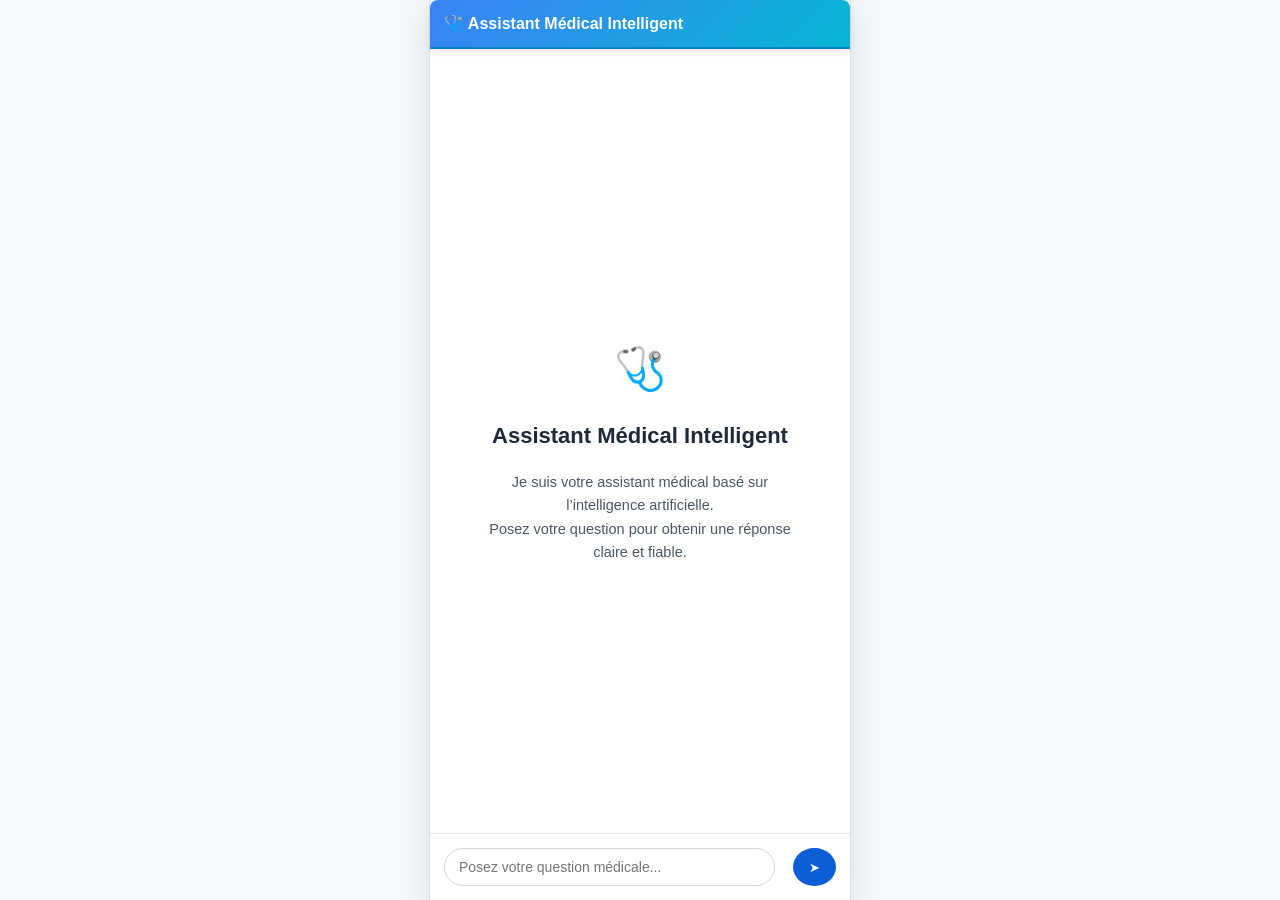
==== src/main/resources/static/index.html @ 93aa49a0 "Description claire de mes modifications2" ====
<!DOCTYPE html>
<html lang="fr">
<head>
    <meta charset="UTF-8">
    <title>Chatbot Médical Intelligent</title>
    <link rel="stylesheet" href="style.css">
</head>
<body>
<div class="chat-container">

  <div class="chat-header">
    🩺 Assistant Médical Intelligent
  </div>

  <div id="chat-box" class="chat-box">

  <div class="welcome">
    <div class="welcome-icon">🩺</div>

    <h2>Assistant Médical Intelligent</h2>

    <p>
      Je suis votre assistant médical basé sur l’intelligence artificielle.<br>
      Posez votre question pour obtenir une réponse claire et fiable.
    </p>

    
  </div>

</div>


  <div class="chat-input">
    <input id="question"
           placeholder="Posez votre question médicale..."
           onkeydown="handleEnter(event)">
    <button onclick="sendMessage()">➤</button>
  </div>

</div>


<script src="marked.min.js"></script>
<script src="script.js"></script>
</body>
</html>
---- src/main/resources/static/style.css ----
body {
    margin: 0;
    font-family: "Segoe UI", system-ui, sans-serif;
    background: #f4f6f9;
    display: flex;
    justify-content: center;
    height: 100vh;
}

.chat-container {
    width: 450px;
    background: white;
    display: flex;
    flex-direction: column;
    border-left: 1px solid #ddd;
    border-right: 1px solid #ddd;
}

.header {
    padding: 15px;
    background: #0b5ed7;
    color: white;
    text-align: center;
    font-weight: bold;
}

#chat-box {
    flex: 1;
    padding: 15px;
    overflow-y: auto;
}

.message {
    max-width: 85%;
    padding: 10px 14px;
    margin-bottom: 12px;
    border-radius: 12px;
    line-height: 1.5;
    white-space: pre-wrap;
}

.user {
    background: #dbeafe;
    align-self: flex-end;
}

.bot {
    background: #f1f5f9;
    border: 1px solid #e2e8f0;
    align-self: flex-start;
}

.input-area {
    display: flex;
    padding: 10px;
    border-top: 1px solid #ddd;
}

input {
    flex: 1;
    padding: 10px;
    border-radius: 8px;
    border: 1px solid #ccc;
    font-size: 14px;
}

button {
    margin-left: 8px;
    padding: 10px 15px;
    background: #0b5ed7;
    color: white;
    border: none;
    border-radius: 8px;
    cursor: pointer;
}

.typing {
    font-style: italic;
    color: #666;
}


.message.bot {
  background: #f4f8fb;
  border-left: 4px solid #2c7be5;
  padding: 14px;
  border-radius: 10px;
  max-width: 75%;
  line-height: 1.6;
}

.message.bot h3 {
  color: #1f3c88;
}

.message.bot ul {
  padding-left: 20px;
}


:root {
  --primary: #0b5ed7;
  --bg: #f4f7fb;
  --bot: #eef3ff;
  --user: #0b5ed7;
  --text-dark: #1f2937;
}

body {
  margin: 0;
  font-family: "Inter", "Segoe UI", sans-serif;
  background: var(--bg);
  display: flex;
  justify-content: center;
  height: 100vh;
}

.chat-container {
  width: 420px;
  background: white;
  display: flex;
  flex-direction: column;
  box-shadow: 0 10px 30px rgba(0,0,0,0.1);
}

/* Header - style médical moderne */
.chat-header {
  background: linear-gradient(135deg, #3b82f6, #06b6d4); /* bleu vif vers turquoise apaisant */
  color: white;
  padding: 14px;
  font-weight: 600;
  display: flex;
  align-items: center;
  gap: 10px;
  border-bottom: 2px solid #0284c7; /* petite bordure pour structure */
  border-radius: 8px 8px 0 0; /* coins arrondis en haut pour un effet moderne */
  box-shadow: 0 2px 6px rgba(0, 0, 0, 0.1); /* léger effet de profondeur */
}


/* Messages */
.chat-box {
  flex: 1;
  padding: 16px;
  overflow-y: auto;
}

.message {
  max-width: 85%;
  padding: 12px 14px;
  margin-bottom: 12px;
  border-radius: 14px;
  line-height: 1.5;
  font-size: 14px;
}

.message.user {
  background: var(--user);
  color: white;
  margin-left: auto;
  border-bottom-right-radius: 4px;
}

.message.bot {
  background: var(--bot);
  color: var(--text-dark);
  border-bottom-left-radius: 4px;
}

/* Typing */
.typing {
  opacity: 0.7;
  font-style: italic;
}

/* Input */
.chat-input {
  display: flex;
  gap: 10px;
  padding: 14px;
  border-top: 1px solid #e5e7eb;
}

.chat-input input {
  flex: 1;
  padding: 10px 14px;
  border-radius: 20px;
  border: 1px solid #d1d5db;
  outline: none;
}

.chat-input button {
  background: var(--primary);
  border: none;
  color: white;
  padding: 10px 16px;
  border-radius: 50%;
  cursor: pointer;
}



.welcome {
  height: 100%;
  display: flex;
  flex-direction: column;
  justify-content: center;
  align-items: center;
  text-align: center;
  color: #1f2937;
  padding: 20px;
}

.welcome-icon {
  font-size: 42px;
  margin-bottom: 12px;
}

.welcome h2 {
  font-size: 22px;
  font-weight: 600;
  margin-bottom: 8px;
}

.welcome p {
  font-size: 14.5px;
  color: #4b5563;
  max-width: 320px;
  line-height: 1.6;
}

.welcome .hint {
  margin-top: 14px;
  font-size: 13px;
  color: #0b5ed7;
  background: #eef3ff;
  padding: 6px 12px;
  border-radius: 12px;
}
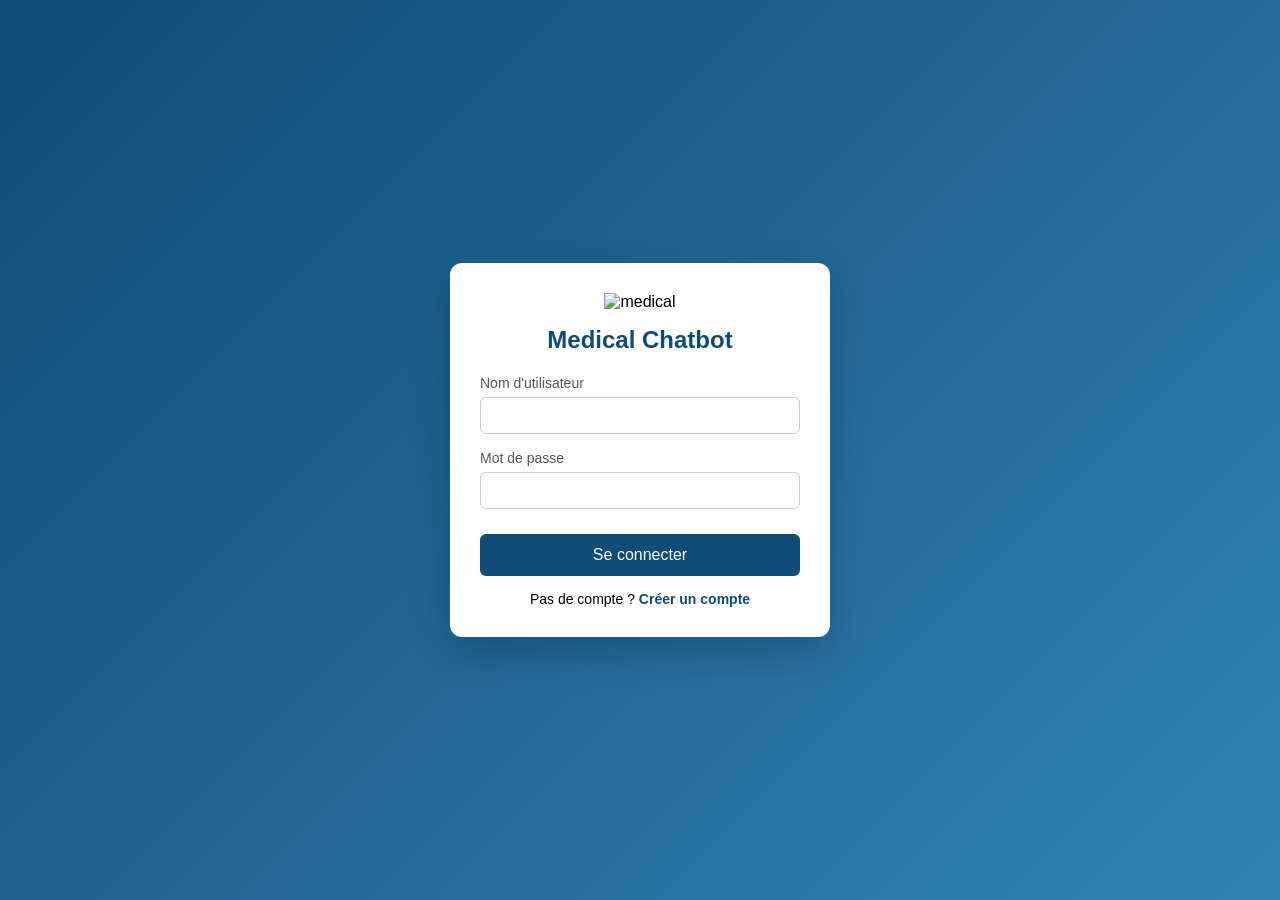
==== commit 316f8e89: "push docker-compose" ====
--- a/src/main/resources/static/index.html
+++ b/src/main/resources/static/index.html
@@ -6,6 +6,13 @@
     <link rel="stylesheet" href="style.css">
 </head>
 <body>
+<script>
+    const token = localStorage.getItem("token");
+    if (!token) {
+        window.location.href = "login.html";
+    }
+</script>
+
 <div class="chat-container">
 
   <div class="chat-header">
